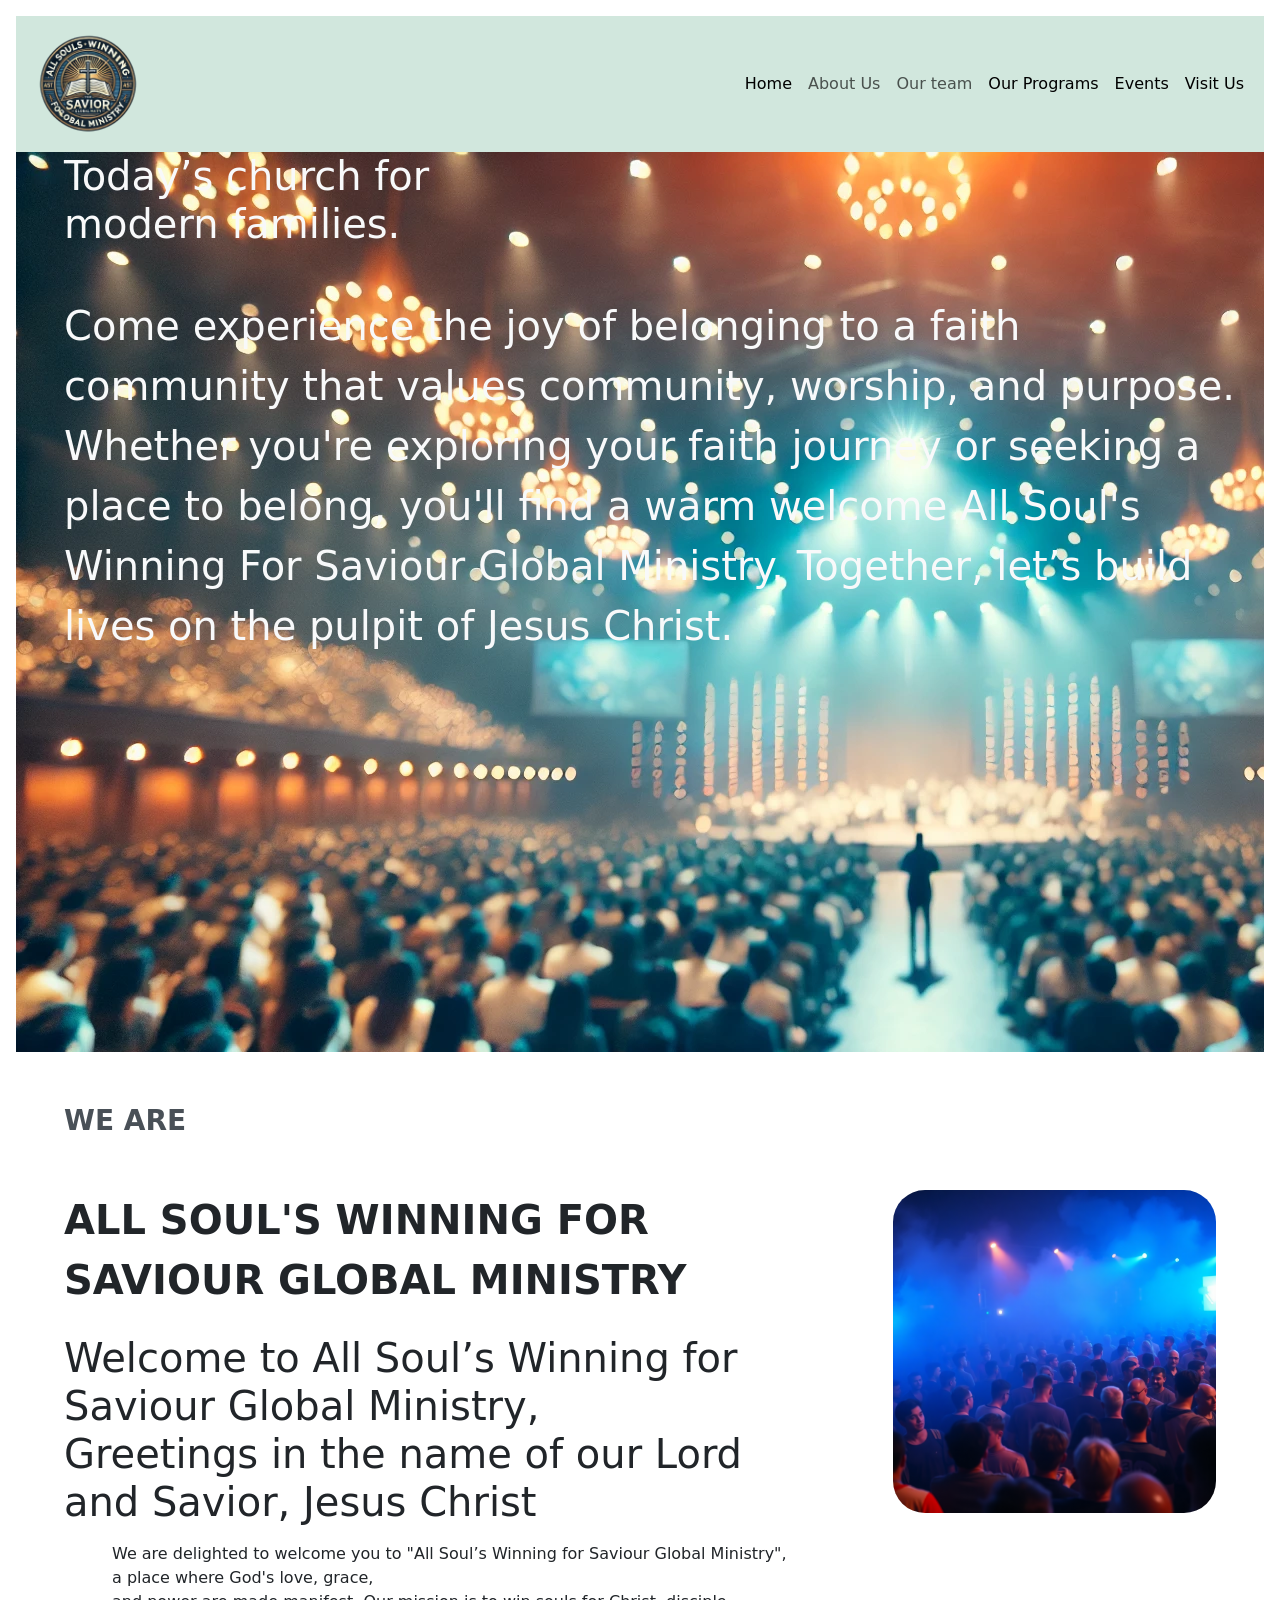
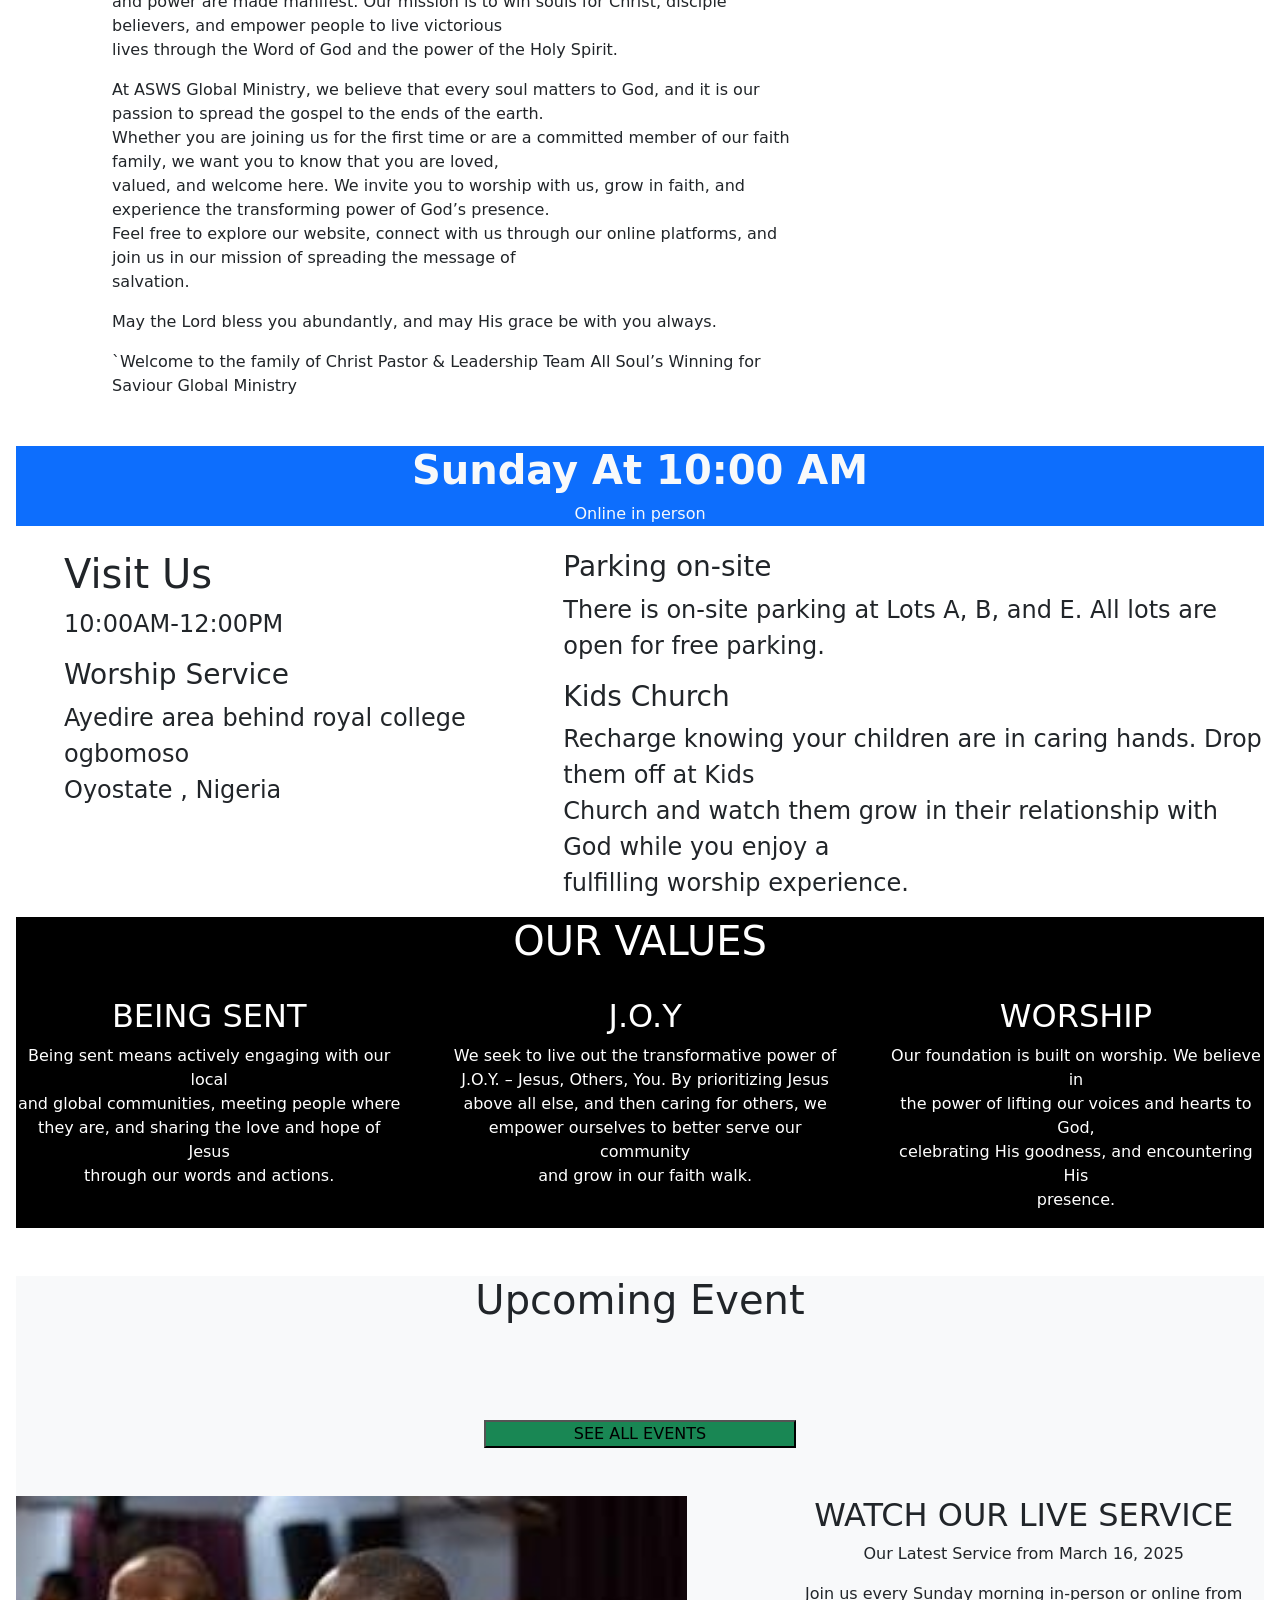
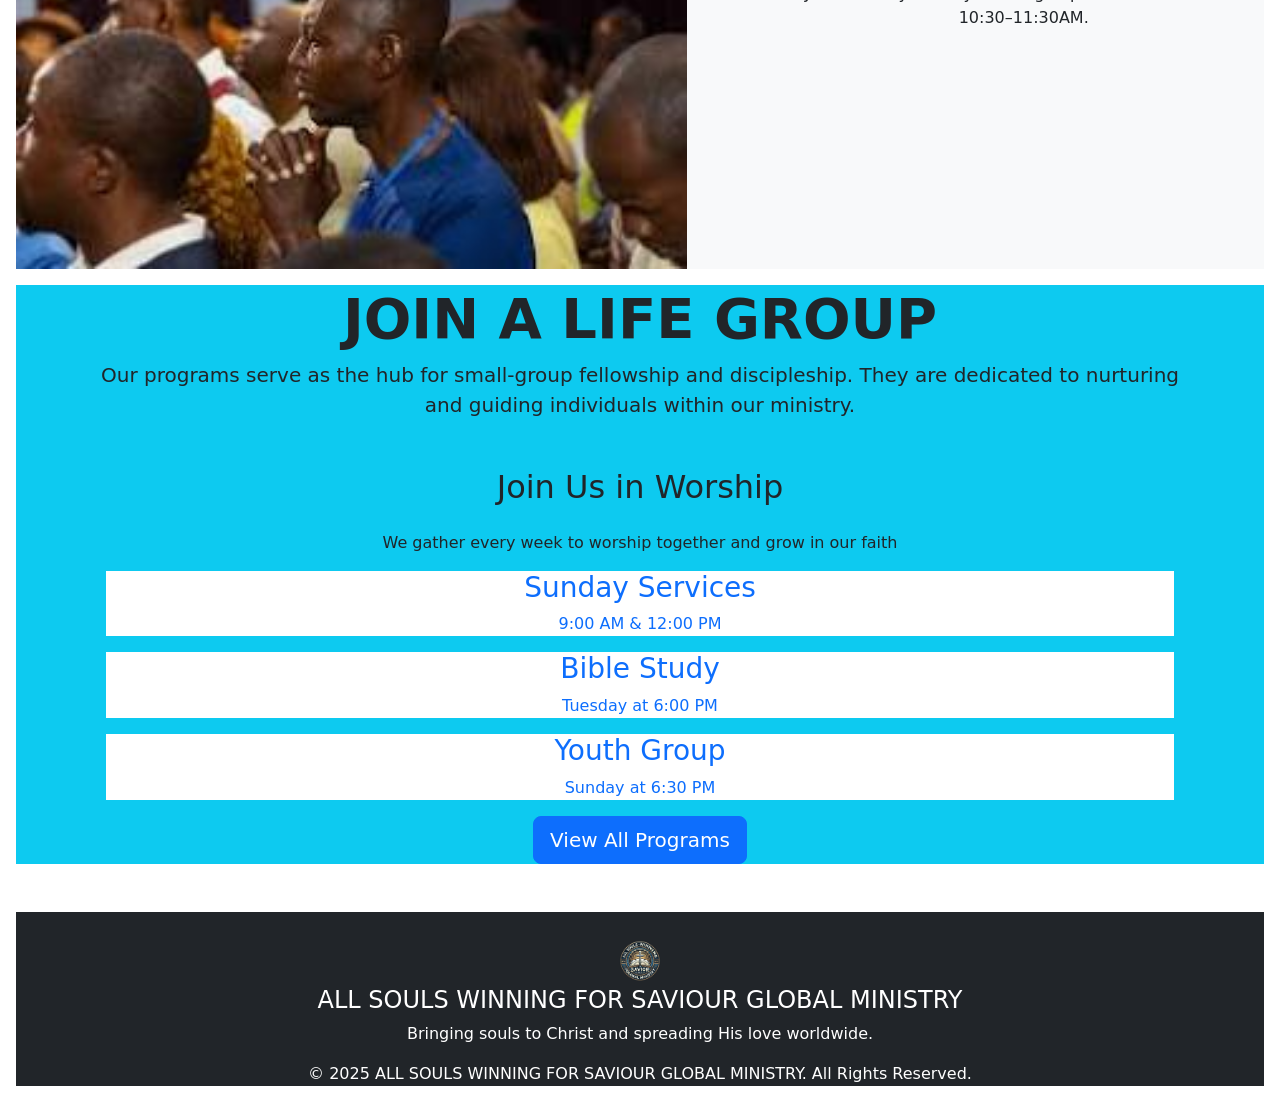
==== index.html @ 9dab1a6b "i am asws" ====
<!DOCTYPE html>
<html lang="en">

<head>
    <meta charset="UTF-8">
    <meta name="viewport" content="width=device-width, initial-scale=1.0">
    <title>ALL SOUL'S WINNING FOR SAVIOUR GLOBAL MINISTRY</title>
    <link rel="stylesheet" href="bootstrap.css">
    <link rel="stylesheet" href="bootstrap.js">
    <link rel="stylesheet" href="style.css">
</head>
<nav>
    <nav class="navbar navbar-expand-lg bg-success-subtle" position-static>
        <div class="container-fluid">
            <img src="/image/ALL_SOULS_WINNING_FOR_SAVIOUR_GLOBAL_MINISTRY-removebg-preview.png"
                class="img-fluid  rounded-5" alt="..." width="120px">
            <button class="navbar-toggler" type="button" data-bs-toggle="collapse" data-bs-target="#navbarScroll"
                aria-controls="navbarScroll" aria-expanded="false" aria-label="Toggle navigation">
                <span class="navbar-toggler-icon"></span>
            </button>
            <form class="d-flex" role="search">
                <div class="collapse navbar-collapse" id="navbarScroll">
                    <ul class="navbar-nav me-auto my-2 my-lg-0 navbar-nav-scroll" style="--bs-scroll-height: 100px;">
                        <li class="nav-item">
                            <a class="nav-link active" aria-current="page" href="/index.html">Home</a>
                        </li>
                        <li class="nav-item">
                            <a class="nav-link" href="/about us.html">About Us</a>
                        </li>

                        <a class="nav-link" href="/our team.html">
                            Our team
                        </a>
                        </li>
                        <li class="nav-item">
                            <a class="nav-link active" href="/Our Program.html">Our Programs</a>
                        </li>
                        <li>
                            <a class="nav-link active" aria-disabled="true">Events</a>
                        </li>
                        <li>
                            <a class="nav-link active" aria-disabled="true">Visit Us</a>
                        </li>
                    </ul>
            </form>
        </div>
        </div>
    </nav>
</nav>

<body class="m-lg-3 m-3">
    <section>
        <div class="privel">
            <div class="fs-1 fw-medium text-light">
                <h1 class="mx-lg-4 mx-2 ms-lg-5 ms-3">Today’s church for <br>
                    modern families.</h1>
                <p class="mx-lg-4 mx-2 ms-lg-5 ms-3 mt-lg-5 mt-3">Come experience the joy of belonging to a faith community that
                    values community, worship, and purpose.<br> Whether you're exploring your faith journey or seeking a place to belong, you'll find a
                    warm welcome All Soul's <br> Winning For Saviour Global Ministry. Together, let’s build lives on the
                    pulpit of Jesus Christ.</p>
            </div>

        </div>

        <div>
            <p class="text-light-emphasis fw-bolder fs-3 mt-lg-5 mt-3 ms-lg-5 ms-3">WE ARE</p>
        </div>
        <div class="c mt-lg-5 mt-3 d-flex justify-content-center gap-lg-5 gap-2">
            <div class="">
                <p class="fs-1 fw-bolder ms-lg-5 ms-3">ALL SOUL'S WINNING FOR <br> SAVIOUR GLOBAL MINISTRY</p>
                <div class="mt-2 mt-lg-4 ms-lg-5 ms-3">
                    <h1>Welcome to All Soul’s Winning for Saviour Global Ministry,<br>
                        Greetings in the name of our Lord and Savior, Jesus Christ</h1>

                    <p class="mt-lg-3 mt-2 ms-lg-5 ms-3">We are delighted to welcome you to "All Soul’s Winning for
                        Saviour Global
                        Ministry", a place
                        where God's
                        love, grace,<br> and power are made manifest. Our mission is to win souls for Christ, disciple
                        believers, and empower people to live victorious <br> lives through the Word of God and the
                        power of the
                        Holy Spirit. </p>

                    <p class="ms-3 ms-lg-5"> At ASWS Global Ministry, we believe that every soul matters to God, and it
                        is our passion to
                        spread the
                        gospel to the ends of the earth. <br>Whether you are joining us for the first time or are a
                        committed
                        member of our faith family, we want you to know that you are loved, <br> valued, and welcome
                        here. We
                        invite you to worship with us, grow in faith, and experience the transforming power of God’s
                        presence.
                        <br> Feel free to explore our website, connect with us through our online platforms, and join us
                        in our
                        mission of spreading the message of <br>salvation.
                    </p>

                    <p class="ms-lg-5 ms-3"> May the Lord bless you abundantly, and may His grace be with you always.
                    </p>

                   <div class="ms-lg-5">
                    `Welcome to the family of Christ

                    Pastor & Leadership Team
                    All Soul’s Winning for Saviour Global Ministry
                   </div>
                </div>
            </div>
            <div class="me-lg-5 me-3 ms-lg-5 ms-3">
                <img src="/image/Oyegbile_Privilege_a_picture_of_crowd_with_opacity_blue_colour_1befed5e-71b2-49ad-9c5a-594df293a3bf.png"
                    class="img-fluid rounded-5" alt="..." width="500px">
            </div>
        </div>
    </section>

    <div class="bg-primary mt-lg-5 mt-2 text-center  text-light">
        <h1 class="fs-1 fw-bolder text-capitalize">Sunday at 10:00 AM</h1>
        <p>Online in person</p>
    </div>

    <div class="d-flex gap-lg-5 gap-3 justify-content-center mt-lg-4 mt-2 fs-4">
        <div class="ms-2 ms-lg-5">
            <h1>Visit Us</h1>
            <p>10:00AM-12:00PM</p>
            <h3>Worship Service</h5>
                <p>Ayedire area behind royal college ogbomoso <br> Oyostate , Nigeria</p>

        </div>
        <div class="ms-2 ms-lg-5">
            <h3>Parking on-site</h4>
                <p>There is on-site parking at Lots A, B, and E. All lots are open for free parking.</p>
                <h3>Kids Church</h4>
                    <p>Recharge knowing your children are in caring hands. Drop them off at Kids <br>Church and watch
                        them grow
                        in their relationship with God while you enjoy a <br>fulfilling worship experience.</p>
        </div>
    </div>

    <section>
        <div class="bg-black text-white text-center mb-lg-5 mb-3">
            <h1>OUR VALUES</h1>
            <div class="d-flex justify-content-center gap-lg-5 gap-md-4 gap-3">
                <div>
                    <img src="" class="img-fluid" alt="">
                    <h2>BEING SENT</h2>
                    <p>Being sent means actively engaging with our local <br>and global communities, meeting people
                        where <br> they are, and sharing the love and hope of Jesus <br>through our words and actions.
                    </p>
                </div>
                <div>
                    <img src="" class="img-fluid" alt="">
                    <h2>J.O.Y</h2>
                    <p>We seek to live out the transformative power of <br>J.O.Y. – Jesus, Others, You. By prioritizing
                        Jesus <br>above all else, and then caring for others, we <br>empower ourselves to better serve
                        our community <br>and grow in our faith walk.</p>
                </div>
                <div>
                    <img src="" class="img-fluid" alt="">
                    <h2>WORSHIP</h2>
                    <p>Our foundation is built on worship. We believe in <br> the power of lifting our voices and hearts
                        to God, <br>celebrating His goodness, and encountering His <br> presence.</p>
                </div>
            </div>
    </section>

    <section>
        <div class="text-center mt-lg-5 mt-3 bg-body-tertiary w">
            <div class="mt-lg-5 mt-3 mb-lg-5 mb-3">
                <h1>Upcoming Event</h1>
            </div>
            <button class="bg-success w-25 h-75 mt-lg-5 mt-3 ">
                SEE ALL EVENTS
            </button>
            <div class="justify-content-center d-flex mt-lg-5 mt-3 gap-lg-5 gap-md-4 gap-sm-3">
                <div>
                    <img src="/image/download (1).jpeg" class="img-fluid " alt="" width="800px">
                </div>
                <div class="text-center ms-lg-5 ms-3">
                    <h2>WATCH OUR LIVE SERVICE</h2>
                    <p>Our Latest Service from March 16, 2025</p>
                    <p>Join us every Sunday morning in-person or online from 10:30–11:30AM.</p>
                </div>
            </div>
            <div>
                <h2></h2>
                <p></p>
                <p></p>
            </div>
        </div>
    </section>



    <section class="align-items-center text-center position-relative bg-info mb-lg-5 mb-3">

        <!-- Overlay -->


        <div class="container position-relative">
            <h1 class="display-4 fw-bold">JOIN A LIFE GROUP</h1>
            <p class="lead">
                Our programs serve as the hub for small-group fellowship and discipleship.
                They are dedicated to nurturing and guiding individuals within our ministry.
            </p>
            <section class="text-center mt-lg-5 mt-3">
                <div class=" container mx-auto px-4 ">
                    <div Class="text-center max-w-3xl mx-auto mb-12">
                        <h2 Class="text-3xl font-bold mb-4">Join Us in Worship</h2>
                        <p Class="text-gray-600">We gather every week to worship together and grow in our faith</p>
                    </div>

                    <div Class="grid md:grid-cols-3 gap-8 max-w-5xl mx-auto">
                        <div Class="bg-white p-8 rounded-lg shadow-md text-center">
                            <Clock Class="mx-auto mb-4 text-primary h-10 w-10" />
                            <h3 Class="text-xl font-semibold mb-2">Sunday Services</h3>
                            <p Class="text-gray-600">9:00 AM & 12:00 PM</p>
                        </div>

                        <div Class="bg-white p-8 rounded-lg shadow-md text-center">
                            <BookOpen Class="mx-auto mb-4 text-primary h-10 w-10" />
                            <h3 Class="text-xl font-semibold mb-2">Bible Study</h3>
                            <p Class="text-gray-600">Tuesday at 6:00 PM</p>
                        </div>

                        <div Class="bg-white p-8 rounded-lg text-center">
                            <Heart Class="mb-4 text-primary h-10 w-10" />
                            <h3 Class=" mb-2">Youth Group</h3>
                            <p>Sunday at 6:30 PM</p>
                        </div>
                    </div>
                </div>
            </section>
            <a href="#" class="btn btn-primary btn-lg">View All Programs</a>
        </div>

    </section>


</body>




<footer>
    <footer class="bg-dark text-white pt-4">
        <div class="container text-center">
            <img src="/image/ALL_SOULS_WINNING_FOR_SAVIOUR_GLOBAL_MINISTRY-removebg-preview.png" alt="" width="50px">
            <h4>ALL SOULS WINNING FOR SAVIOUR GLOBAL MINISTRY</h4>
            <p>Bringing souls to Christ and spreading His love worldwide.</p>

            <!-- <div class="social-icons my-3">
                <a href="#" class="text-white mx-2"><i class="fab fa-facebook"></i></a>
                <a href="#" class="text-white mx-2"><i class="fab fa-twitter"></i></a>
                <a href="#" class="text-white mx-2"><i class="fab fa-instagram"></i></a>
                <a href="#" class="text-white mx-2"><i class="fab fa-youtube"></i></a>
            </div> -->

            <p>&copy; 2025 ALL SOULS WINNING FOR SAVIOUR GLOBAL MINISTRY. All Rights Reserved.</p>
        </div>
    </footer>

    <!-- Font Awesome for Icons -->
    <script src="https://kit.fontawesome.com/your-fontawesome-kit.js" crossorigin="anonymous"></script>

</footer>

</html>
---- style.css ----
* {
  margin: 0px;
  padding: 0px;
  box-sizing: border-box;
}

.privel {
  background-image: url("/image/DALL·E\ 2025-03-17\ 15.40.37\ -\ A\ blurred\ background\ image\ of\ a\ large\ congregation\ in\ a\ church\ setting.\ The\ image\ should\ have\ a\ spiritual\ ambiance\ with\ a\ mix\ of\ blue\ and\ orange\ light.webp"); 
  height: 100vh;  
  justify-content: center;
}
.d-flex{
  gap: 600px;
}
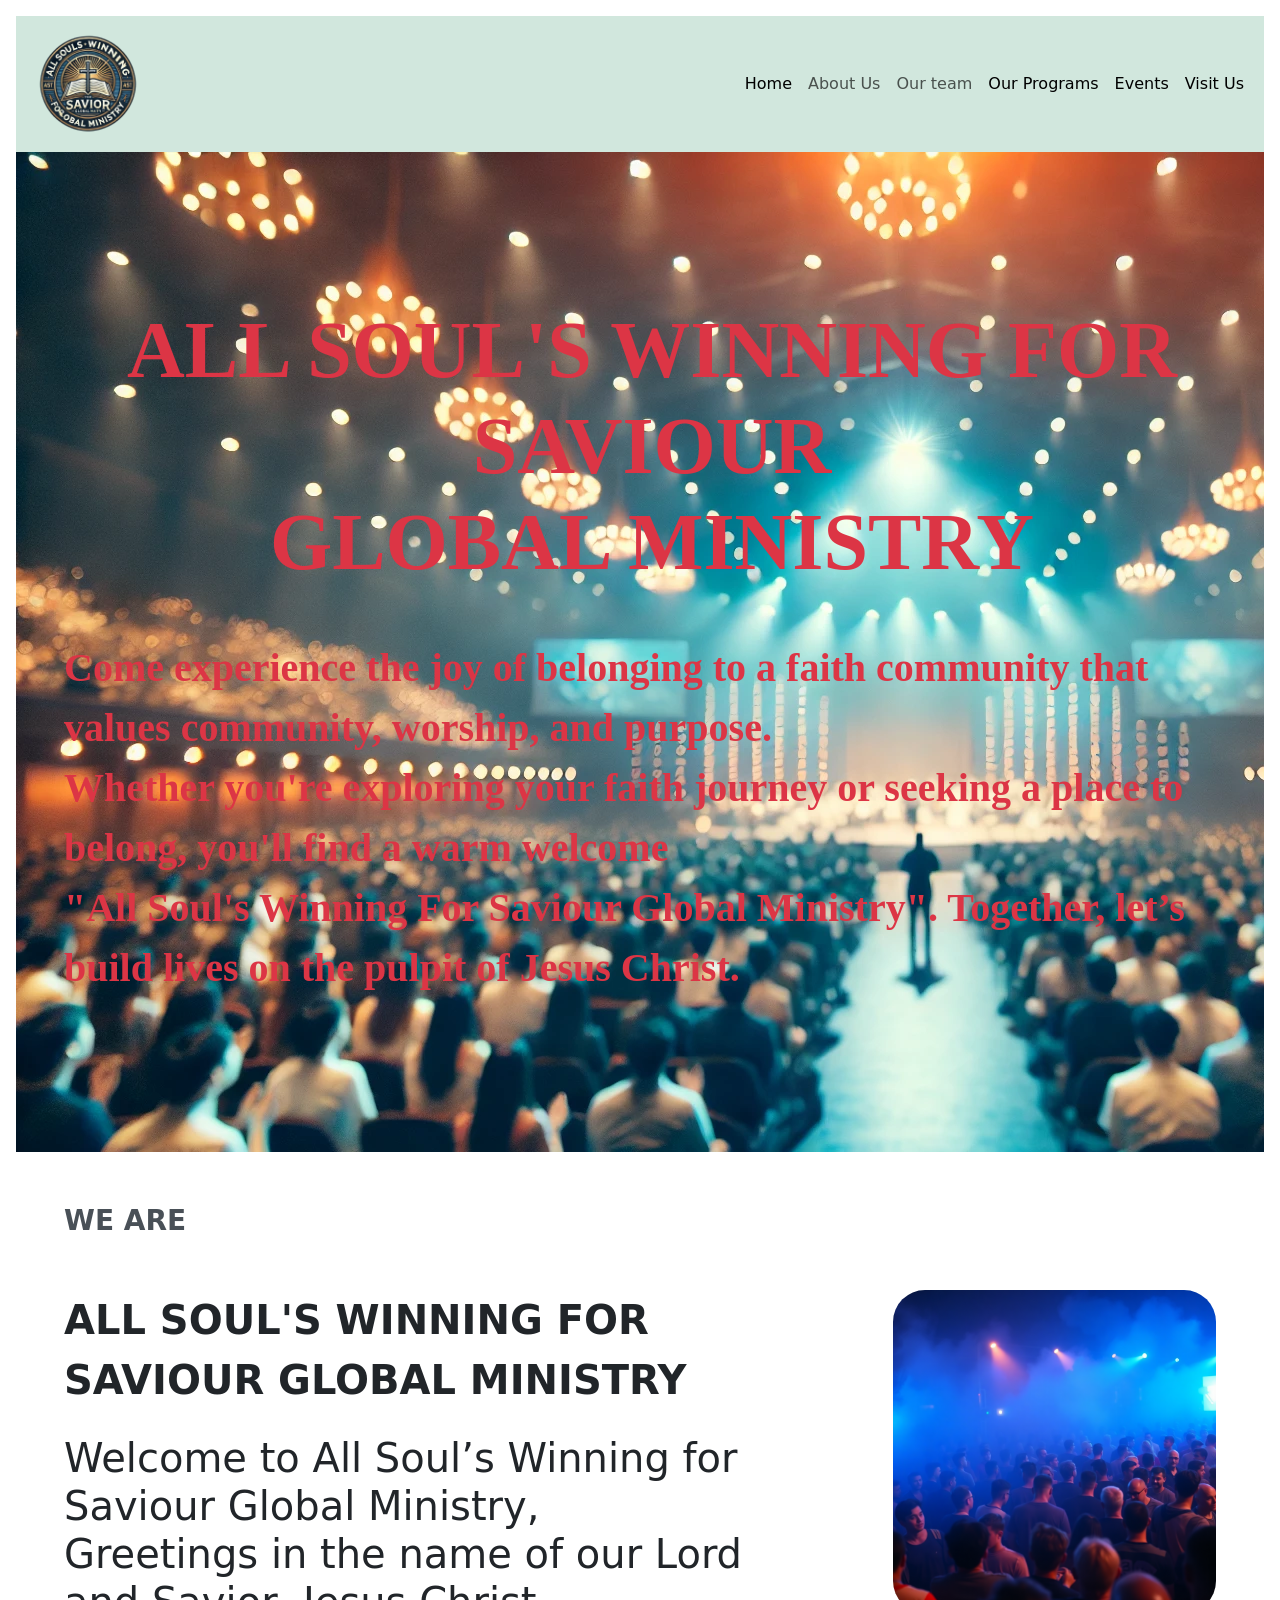
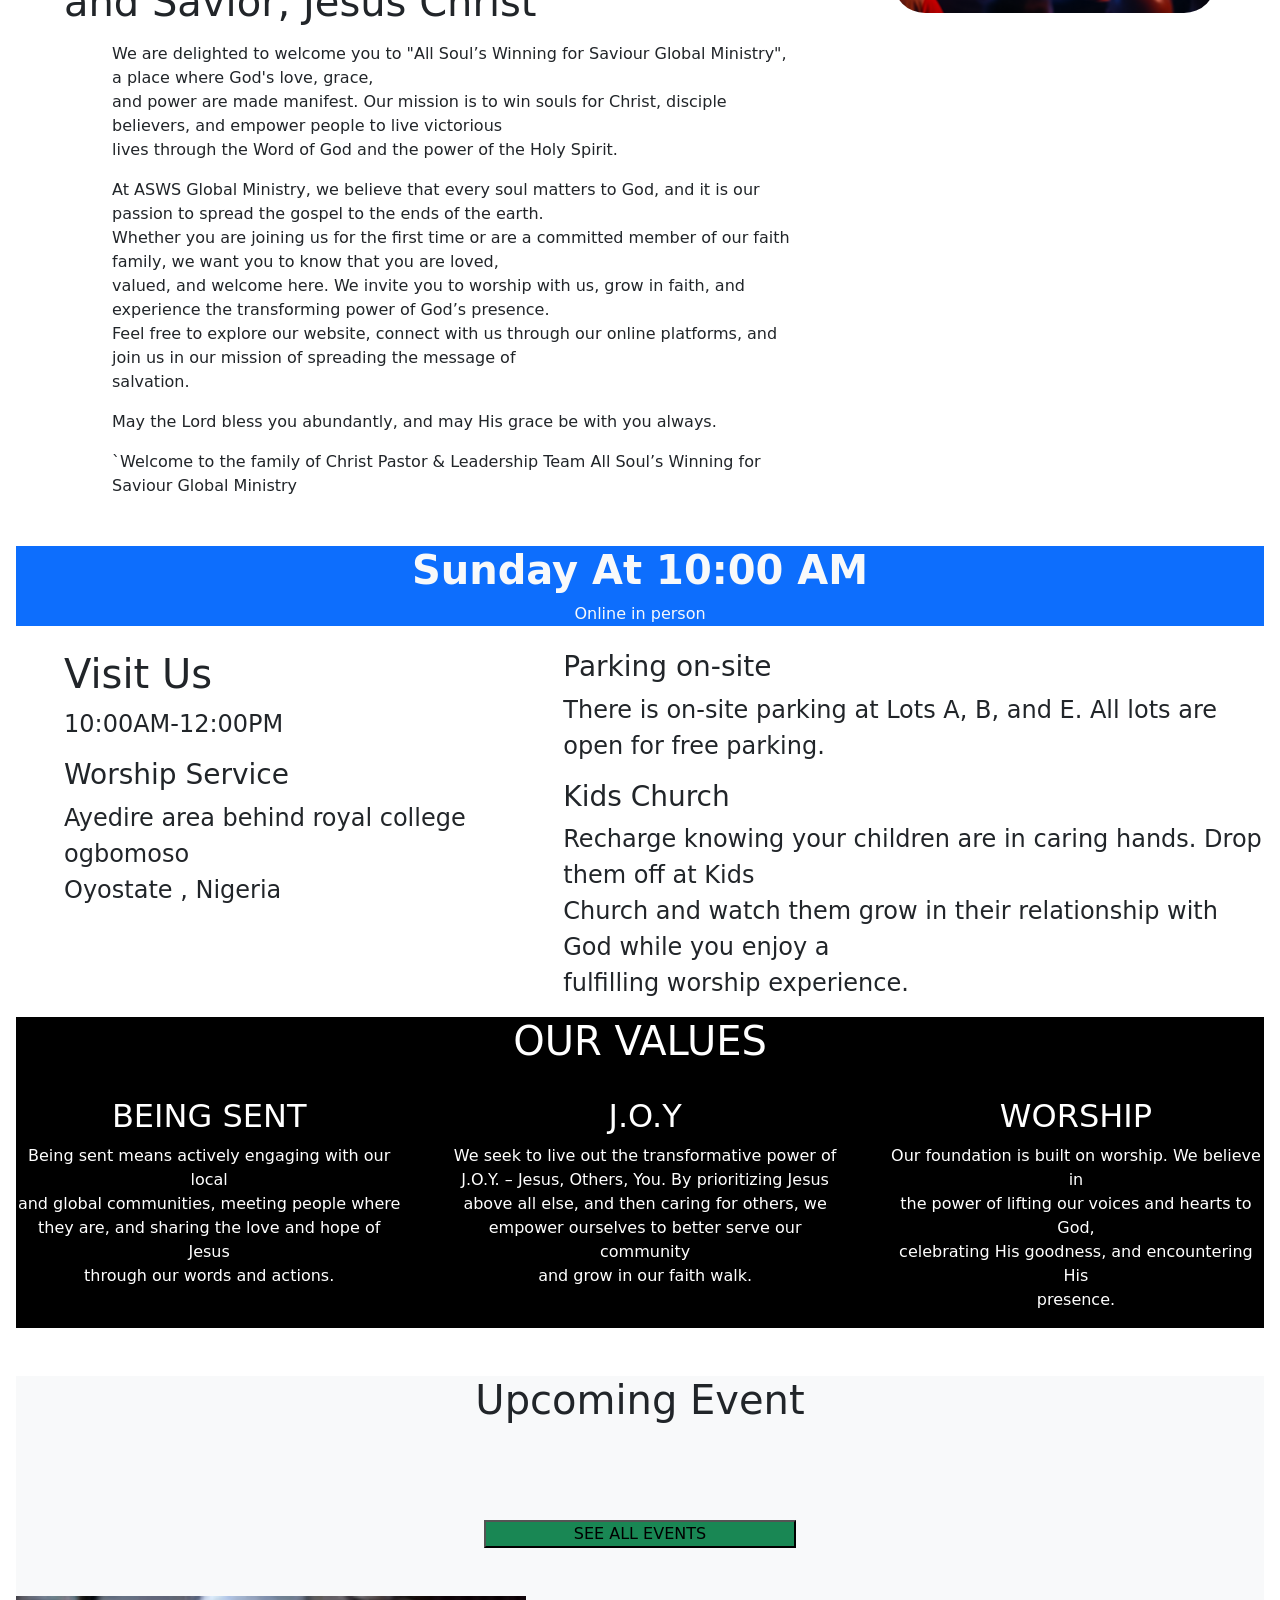
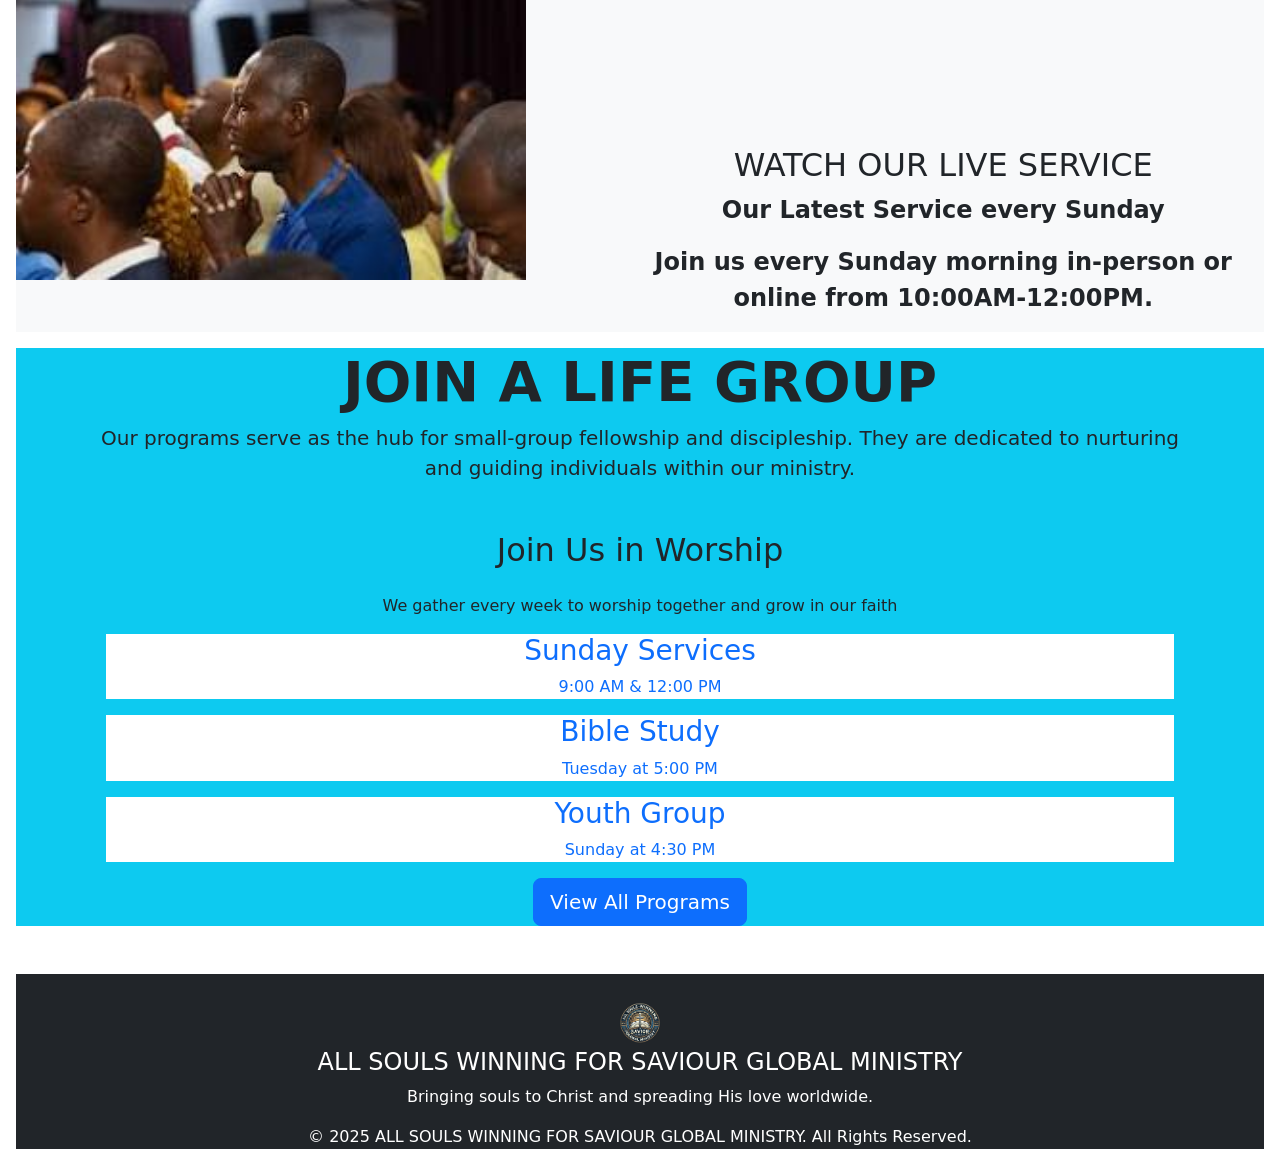
==== commit 47234aa0: "1" ====
--- a/index.html
+++ b/index.html
@@ -51,12 +51,11 @@
 <body class="m-lg-3 m-3">
     <section>
         <div class="privel">
-            <div class="fs-1 fw-medium text-light">
-                <h1 class="mx-lg-4 mx-2 ms-lg-5 ms-3">Today’s church for <br>
-                    modern families.</h1>
-                <p class="mx-lg-4 mx-2 ms-lg-5 ms-3 mt-lg-5 mt-3">Come experience the joy of belonging to a faith community that
+            <div style="padding-top: 150px;">
+                <h1 class="mx-lg-4 mx-2 ms-lg-5 ms-3 text-center text-danger" style="font-size: 80px; font-weight: bolder; font-family: Cambria, Cochin, Georgia, Times, 'Times New Roman', serif; ">ALL SOUL'S WINNING FOR SAVIOUR <br>GLOBAL MINISTRY</h1>
+                <p class="mx-lg-4 mx-2 ms-lg-5 ms-3 mt-lg-5 mt-3 fs-1 fw-bold text-danger " style="font-family: Cambria, Cochin, Georgia, Times, 'Times New Roman', serif;" >Come experience the joy of belonging to a faith community that
                     values community, worship, and purpose.<br> Whether you're exploring your faith journey or seeking a place to belong, you'll find a
-                    warm welcome All Soul's <br> Winning For Saviour Global Ministry. Together, let’s build lives on the
+                    warm welcome <br>"All Soul's  Winning For Saviour Global Ministry". Together, let’s build lives on the
                     pulpit of Jesus Christ.</p>
             </div>
 
@@ -175,10 +174,10 @@
                 <div>
                     <img src="/image/download (1).jpeg" class="img-fluid " alt="" width="800px">
                 </div>
-                <div class="text-center ms-lg-5 ms-3">
+                <div class="text-center ms-lg-5 ms-3 fw-bolder fs-4" style="margin-top: 150px; font-size: large ;">
                     <h2>WATCH OUR LIVE SERVICE</h2>
-                    <p>Our Latest Service from March 16, 2025</p>
-                    <p>Join us every Sunday morning in-person or online from 10:30–11:30AM.</p>
+                    <p>Our Latest Service every Sunday</p>
+                    <p>Join us every Sunday morning in-person or online from 10:00AM-12:00PM.</p>
                 </div>
             </div>
             <div>
@@ -219,13 +218,13 @@
                         <div Class="bg-white p-8 rounded-lg shadow-md text-center">
                             <BookOpen Class="mx-auto mb-4 text-primary h-10 w-10" />
                             <h3 Class="text-xl font-semibold mb-2">Bible Study</h3>
-                            <p Class="text-gray-600">Tuesday at 6:00 PM</p>
+                            <p Class="text-gray-600">Tuesday at 5:00 PM</p>
                         </div>
 
                         <div Class="bg-white p-8 rounded-lg text-center">
                             <Heart Class="mb-4 text-primary h-10 w-10" />
                             <h3 Class=" mb-2">Youth Group</h3>
-                            <p>Sunday at 6:30 PM</p>
+                            <p>Sunday at 4:30 PM</p>
                         </div>
                     </div>
                 </div>
--- a/style.css
+++ b/style.css
@@ -6,8 +6,8 @@
 
 .privel {
   background-image: url("/image/DALL·E\ 2025-03-17\ 15.40.37\ -\ A\ blurred\ background\ image\ of\ a\ large\ congregation\ in\ a\ church\ setting.\ The\ image\ should\ have\ a\ spiritual\ ambiance\ with\ a\ mix\ of\ blue\ and\ orange\ light.webp"); 
-  height: 100vh;  
-  justify-content: center;
+  height: 1000px;  
+  /* justify-content: center; */
 }
 .d-flex{
   gap: 600px;
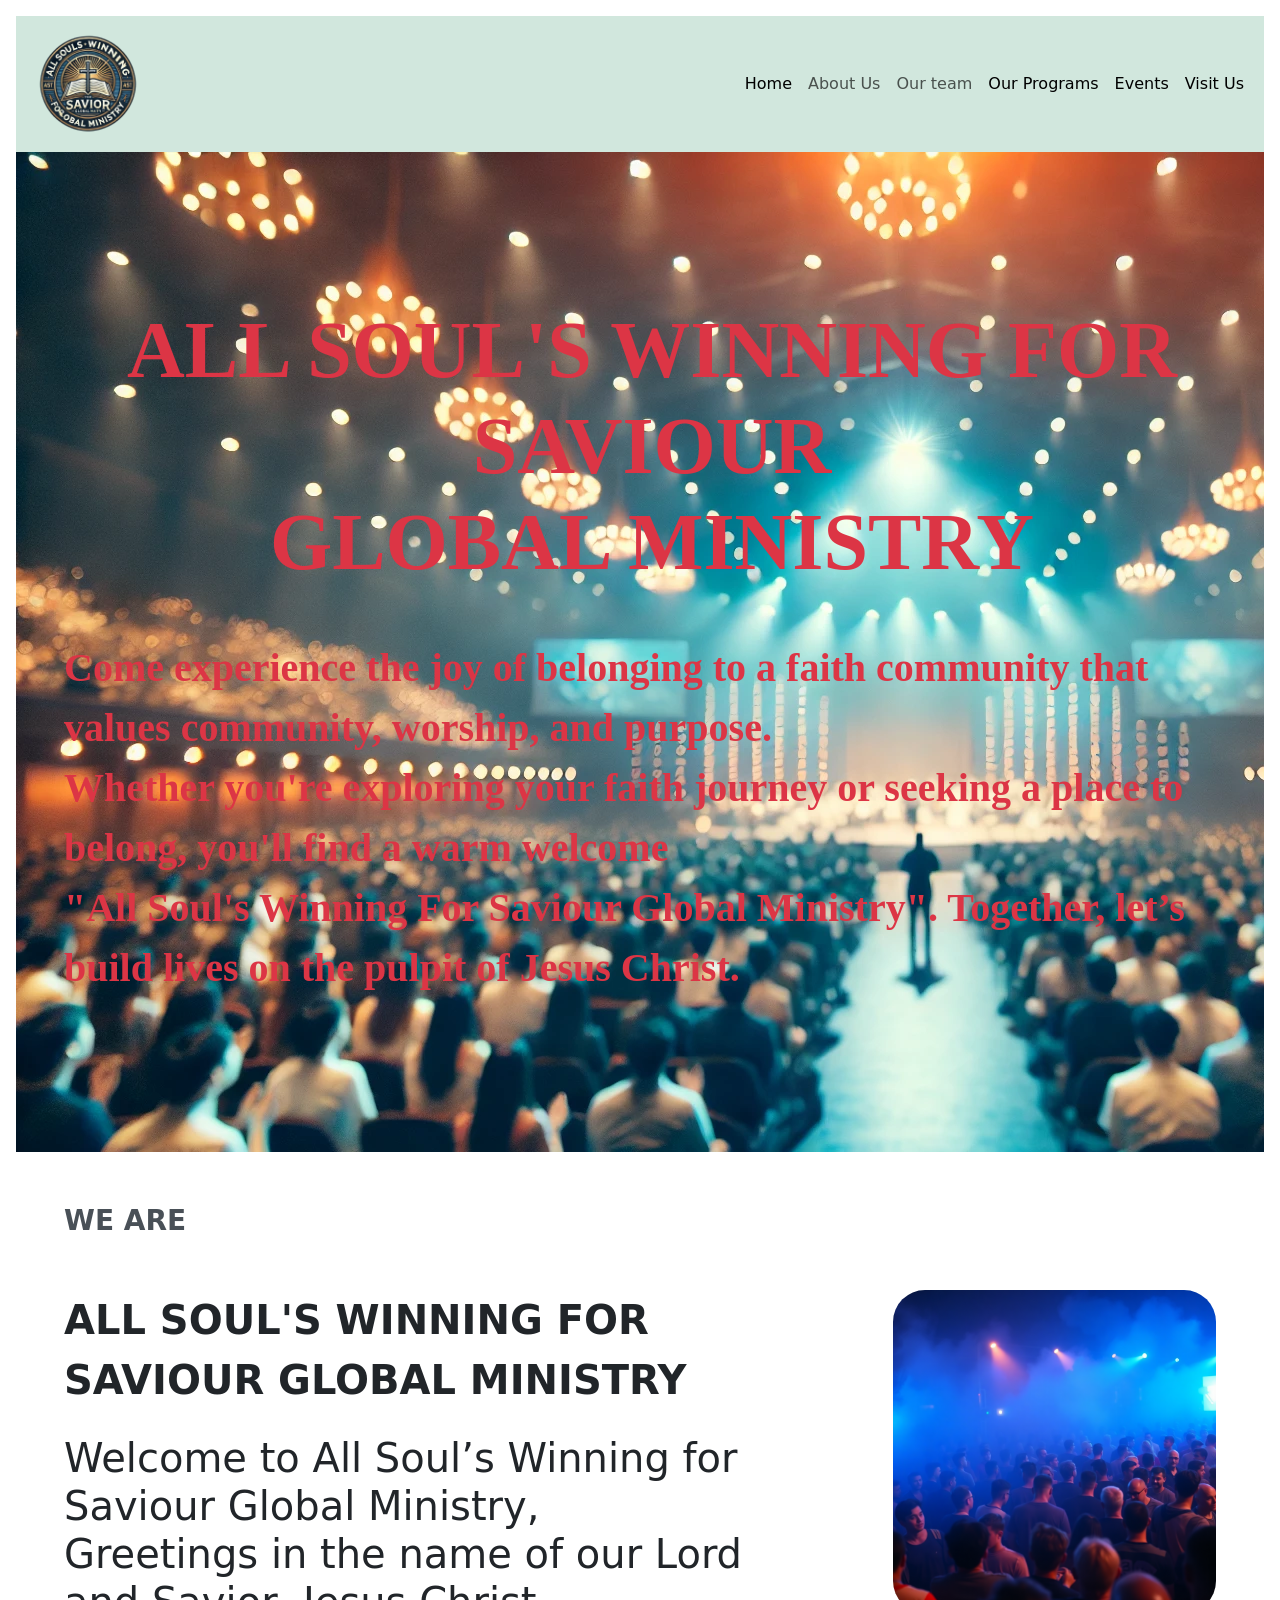
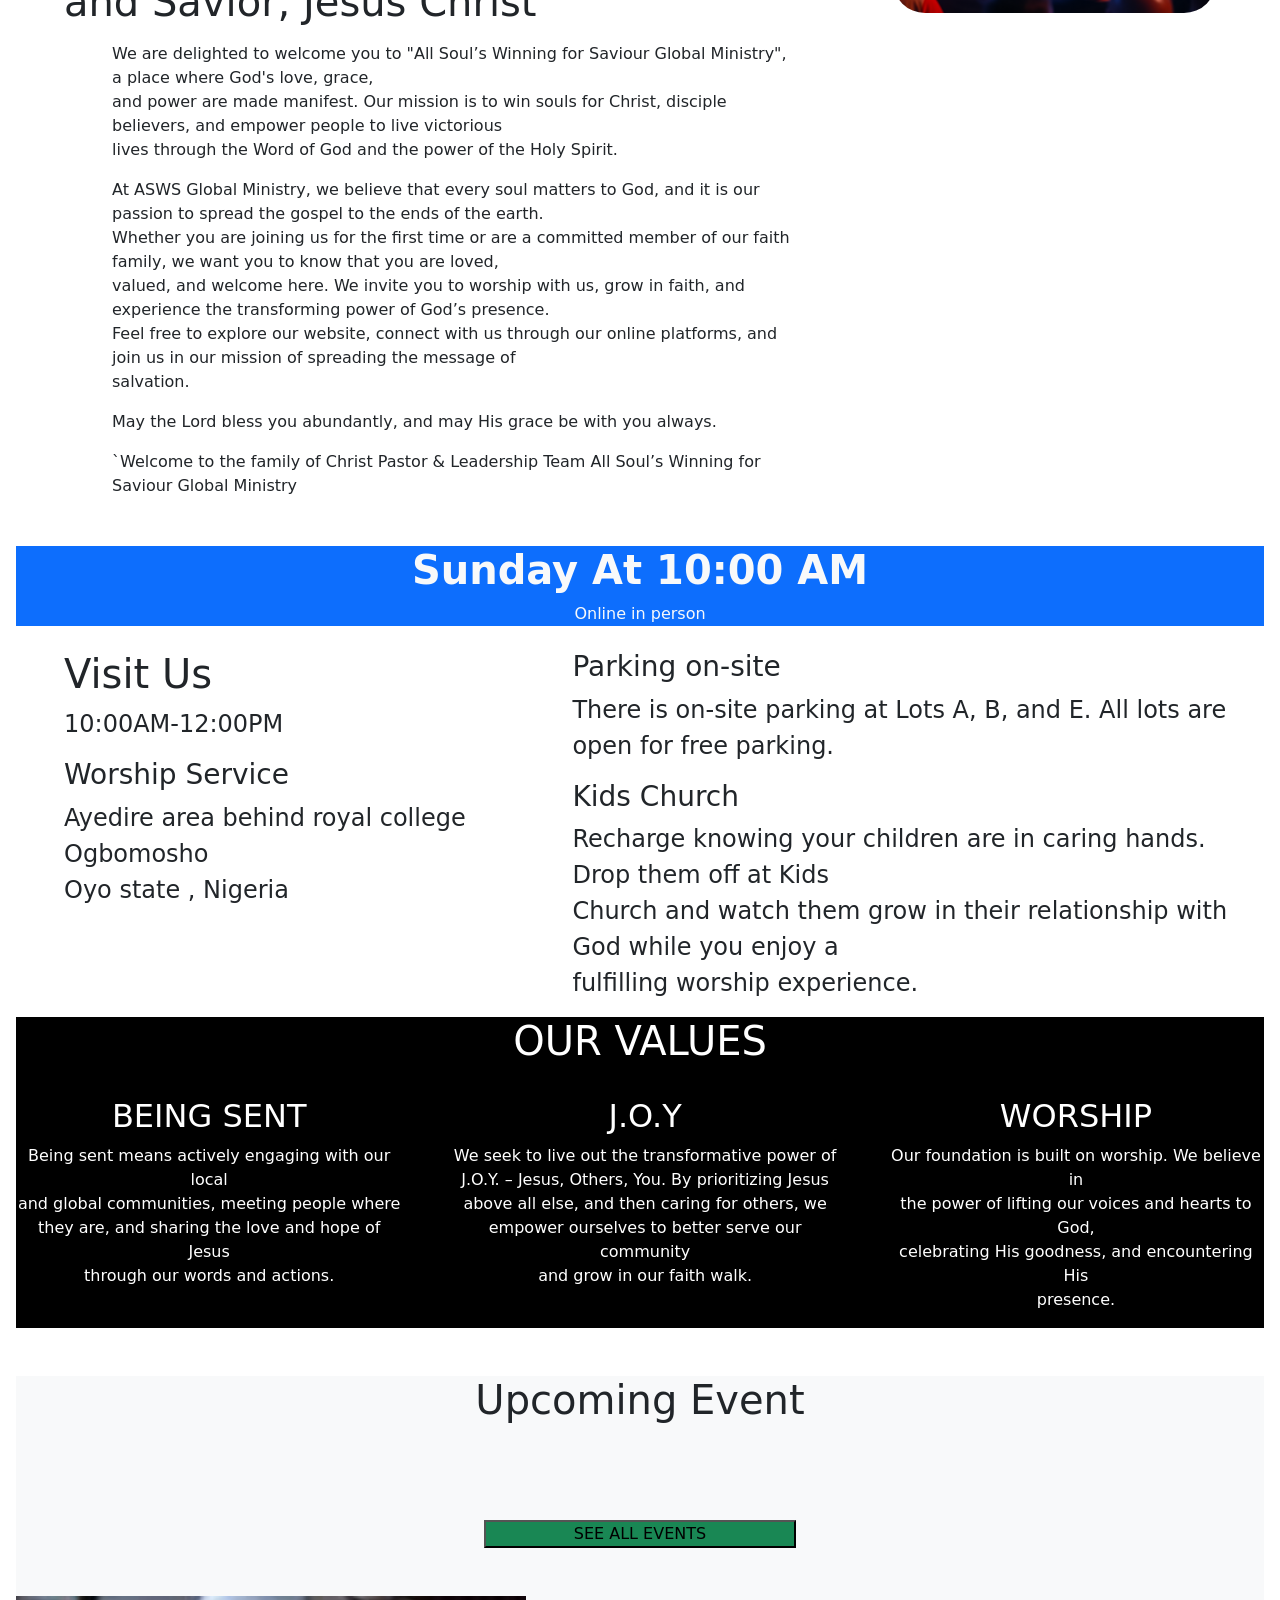
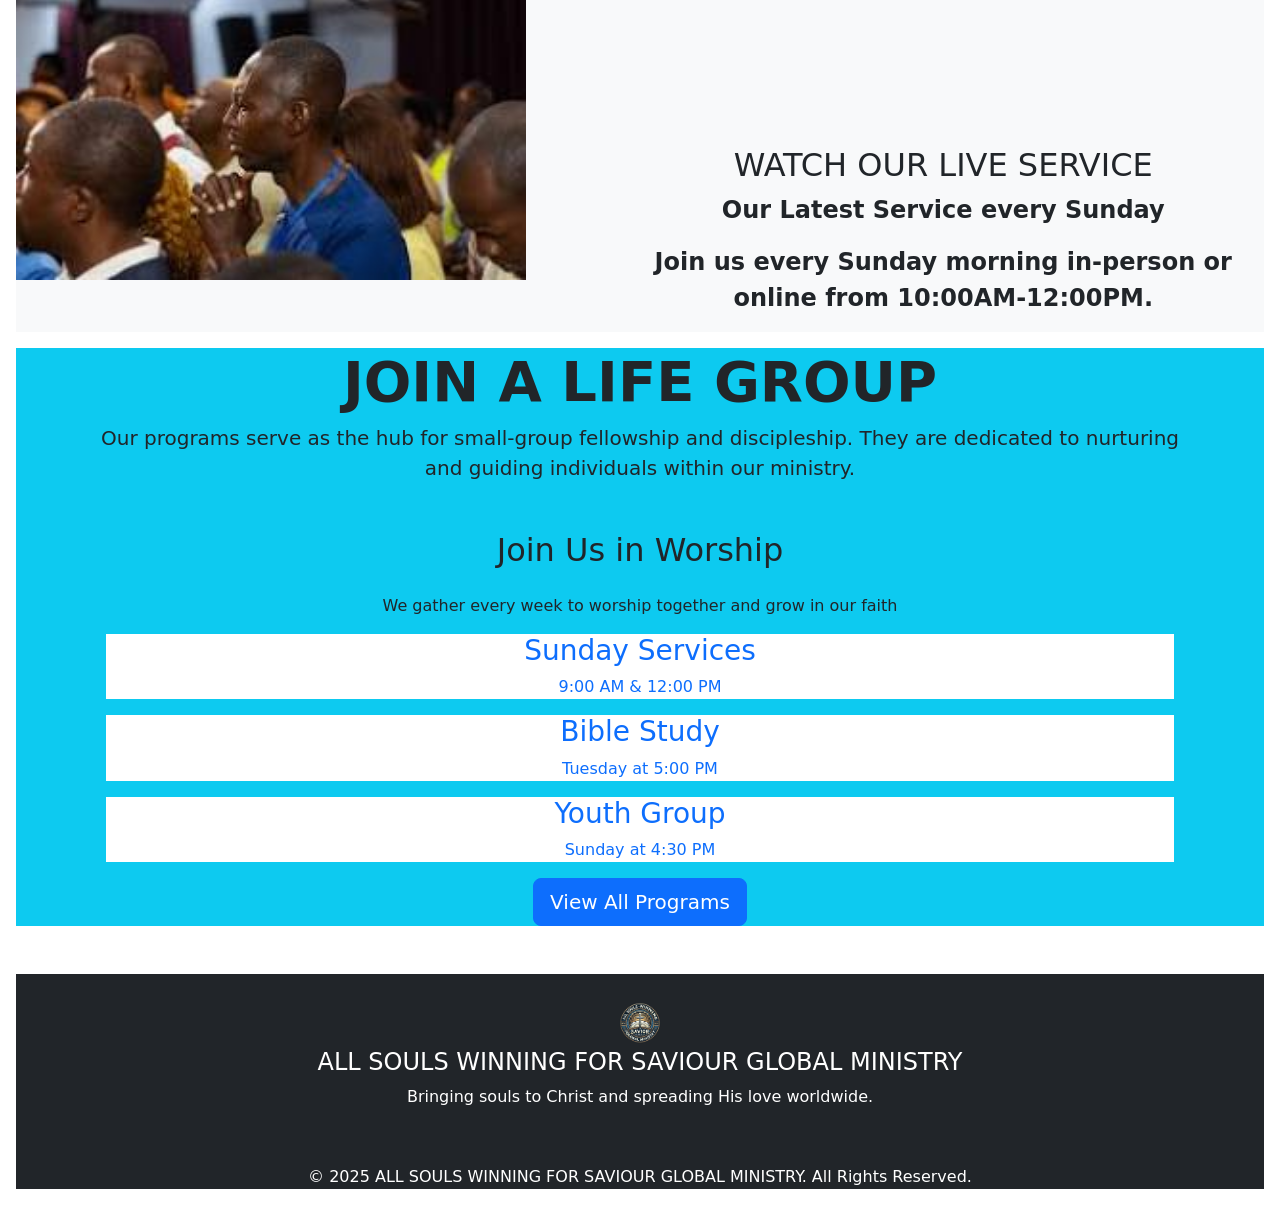
==== commit cba33d72: "1q" ====
--- a/index.html
+++ b/index.html
@@ -122,7 +122,7 @@
             <h1>Visit Us</h1>
             <p>10:00AM-12:00PM</p>
             <h3>Worship Service</h5>
-                <p>Ayedire area behind royal college ogbomoso <br> Oyostate , Nigeria</p>
+                <p>Ayedire area behind royal college Ogbomosho <br> Oyo state , Nigeria</p>
 
         </div>
         <div class="ms-2 ms-lg-5">
@@ -247,12 +247,12 @@
             <h4>ALL SOULS WINNING FOR SAVIOUR GLOBAL MINISTRY</h4>
             <p>Bringing souls to Christ and spreading His love worldwide.</p>
 
-            <!-- <div class="social-icons my-3">
+            <div class="social-icons my-3">
                 <a href="#" class="text-white mx-2"><i class="fab fa-facebook"></i></a>
                 <a href="#" class="text-white mx-2"><i class="fab fa-twitter"></i></a>
                 <a href="#" class="text-white mx-2"><i class="fab fa-instagram"></i></a>
                 <a href="#" class="text-white mx-2"><i class="fab fa-youtube"></i></a>
-            </div> -->
+            </div>
 
             <p>&copy; 2025 ALL SOULS WINNING FOR SAVIOUR GLOBAL MINISTRY. All Rights Reserved.</p>
         </div>
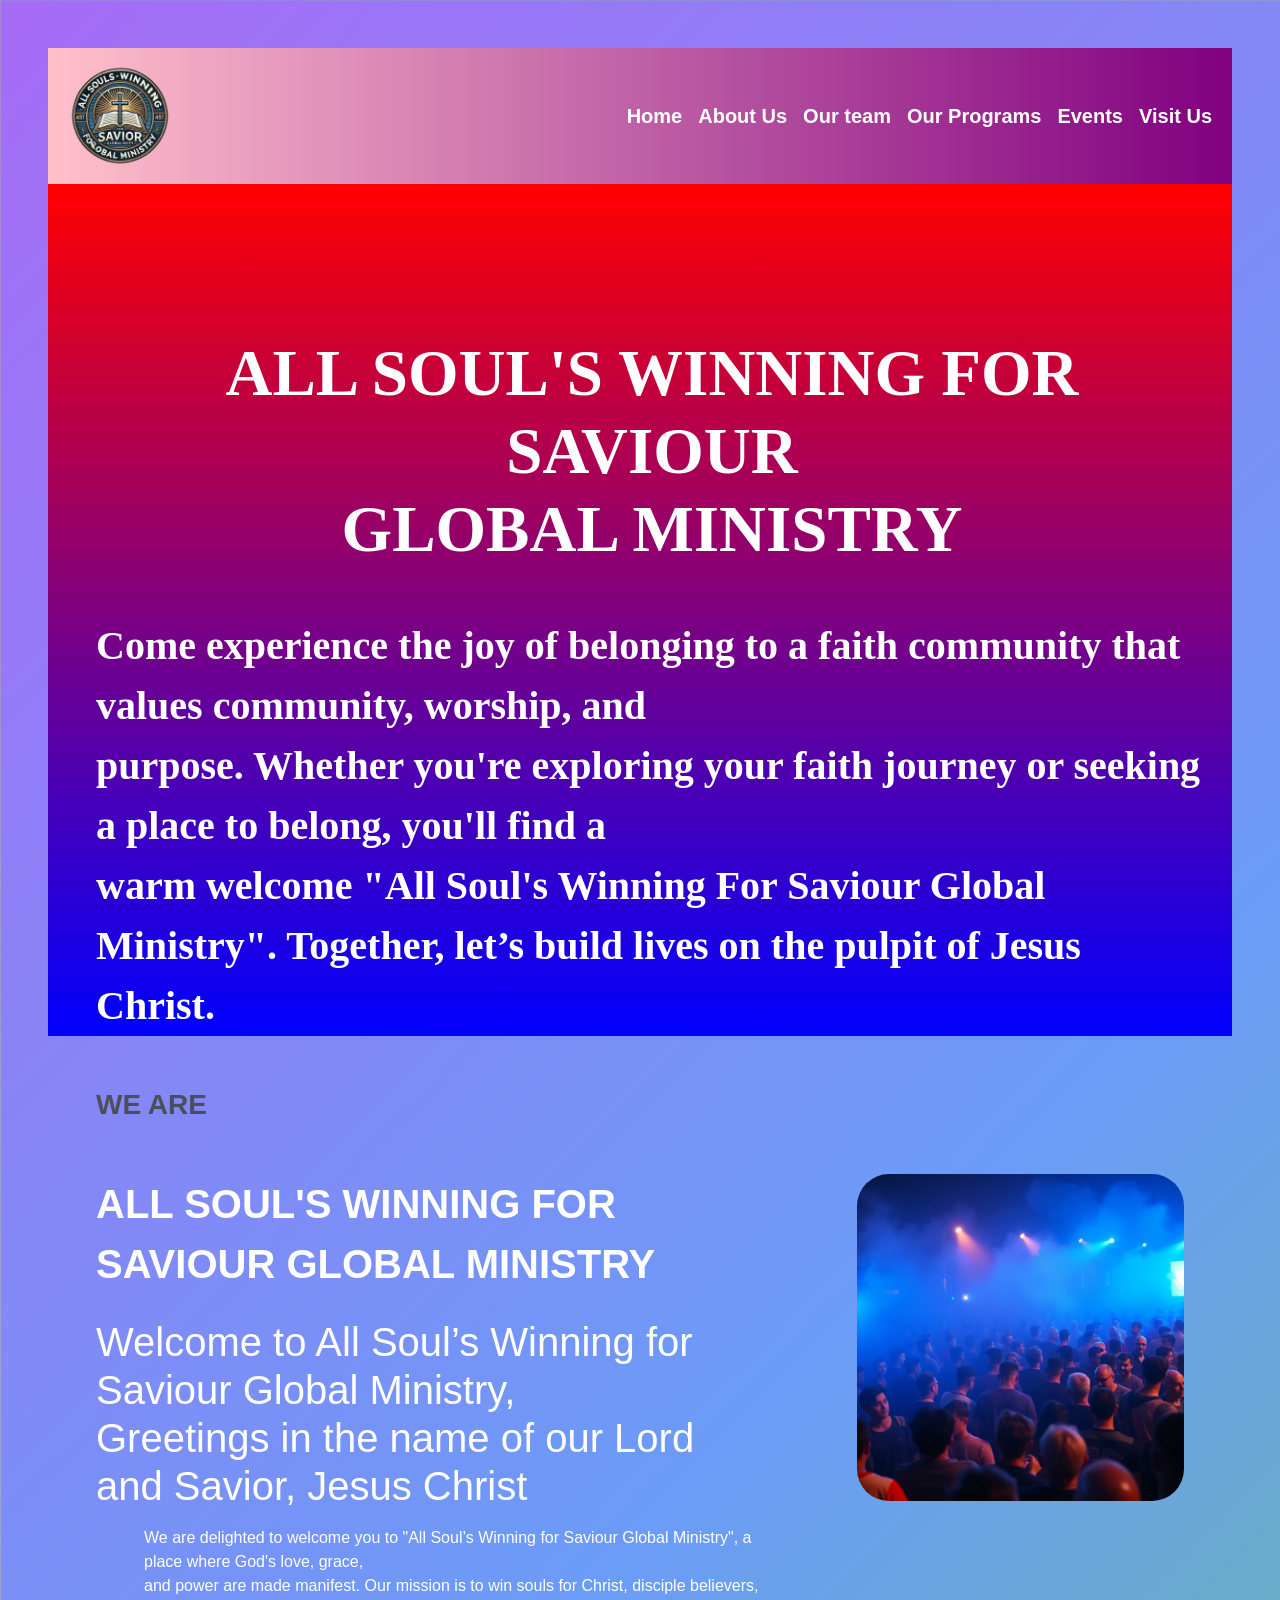
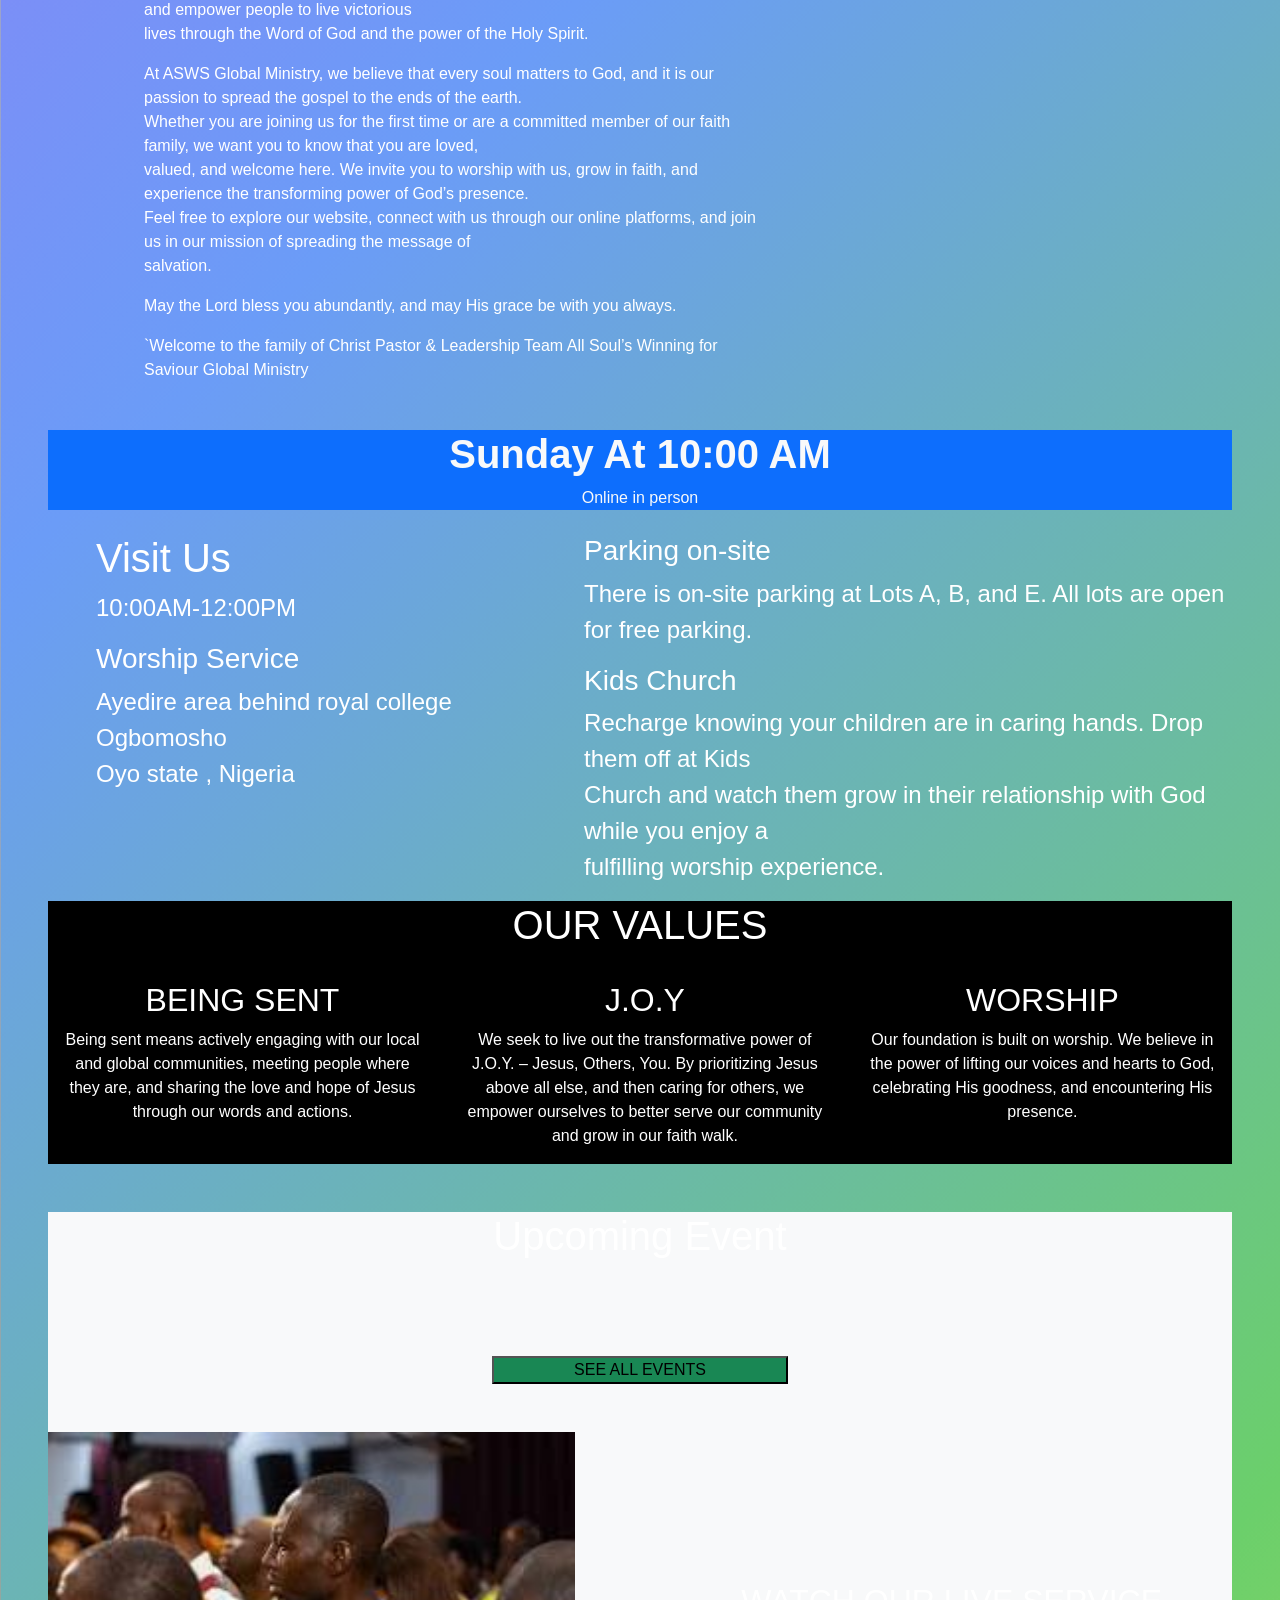
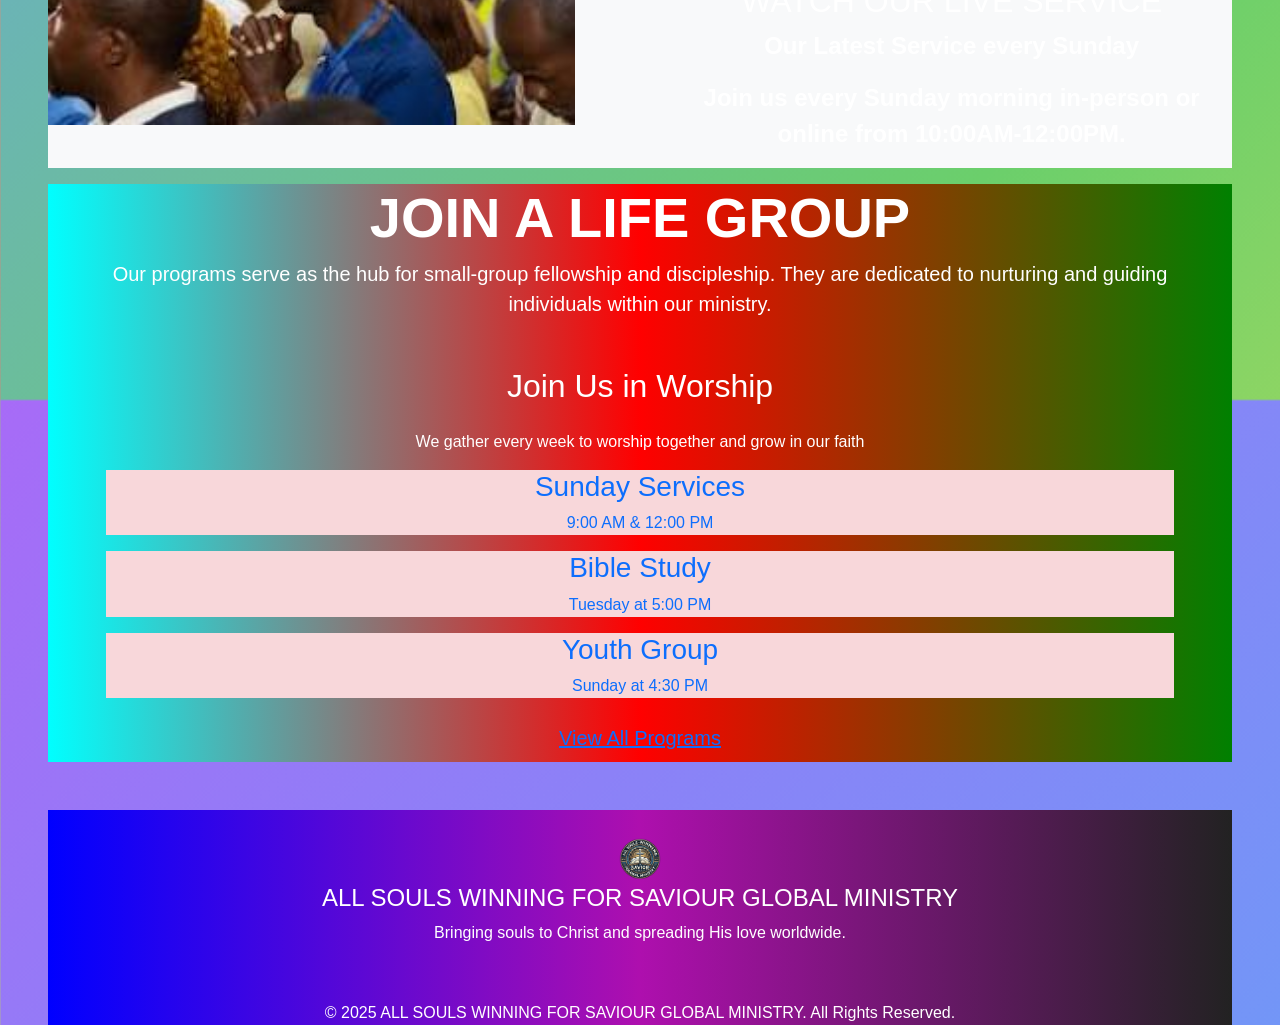
==== commit 5c7e86bd: "i" ====
--- a/index.html
+++ b/index.html
@@ -6,12 +6,14 @@
     <meta name="viewport" content="width=device-width, initial-scale=1.0">
     <title>ALL SOUL'S WINNING FOR SAVIOUR GLOBAL MINISTRY</title>
     <link rel="stylesheet" href="bootstrap.css">
-    <link rel="stylesheet" href="bootstrap.js">
-    <link rel="stylesheet" href="style.css">
+<script src="https://cdn.jsdelivr.net/npm/bootstrap@5.3.6/dist/js/bootstrap.bundle.min.js" integrity="sha384-j1CDi7MgGQ12Z7Qab0qlWQ/Qqz24Gc6BM0thvEMVjHnfYGF0rmFCozFSxQBxwHKO" crossorigin="anonymous"></script>  
+    <script src="https://cdn.jsdelivr.net/npm/bootstrap@5.3.6/dist/js/bootstrap.min.js" integrity="sha384-+0n0xVW2eSR5O3z4z8a7
+[base64]" crossorigin="anonymous"></script>  
+<link rel="stylesheet" href="style.css">
 </head>
 <nav>
-    <nav class="navbar navbar-expand-lg bg-success-subtle" position-static>
-        <div class="container-fluid">
+    <nav class="navbar navbar-expand-lg" style="background-image: linear-gradient(to right, pink, purple);">
+        <div class="container-fluid text-white fw-bold">
             <img src="/image/ALL_SOULS_WINNING_FOR_SAVIOUR_GLOBAL_MINISTRY-removebg-preview.png"
                 class="img-fluid  rounded-5" alt="..." width="120px">
             <button class="navbar-toggler" type="button" data-bs-toggle="collapse" data-bs-target="#navbarScroll"
@@ -22,24 +24,24 @@
                 <div class="collapse navbar-collapse" id="navbarScroll">
                     <ul class="navbar-nav me-auto my-2 my-lg-0 navbar-nav-scroll" style="--bs-scroll-height: 100px;">
                         <li class="nav-item">
-                            <a class="nav-link active" aria-current="page" href="/index.html">Home</a>
+                            <a class="nav-link active text-white fs-5" aria-current="page" href="/index.html">Home</a>
                         </li>
                         <li class="nav-item">
-                            <a class="nav-link" href="/about us.html">About Us</a>
-                        </li>
-
-                        <a class="nav-link" href="/our team.html">
+                            <a class="nav-link text-white fs-5" href="/about us.html">About Us</a>
+                        </li>
+
+                        <a class="nav-link text-white fs-5" href="/our team.html">
                             Our team
                         </a>
                         </li>
                         <li class="nav-item">
-                            <a class="nav-link active" href="/Our Program.html">Our Programs</a>
+                            <a class="nav-link active text-white fs-5" href="/Our Program.html">Our Programs</a>
                         </li>
                         <li>
-                            <a class="nav-link active" aria-disabled="true">Events</a>
+                            <a class="nav-link active text-white fs-5" aria-disabled="true">Events</a>
                         </li>
                         <li>
-                            <a class="nav-link active" aria-disabled="true">Visit Us</a>
+                            <a class="nav-link active text-white fs-5" aria-disabled="true">Visit Us</a>
                         </li>
                     </ul>
             </form>
@@ -48,14 +50,20 @@
     </nav>
 </nav>
 
-<body class="m-lg-3 m-3">
+<body class="animated-bg m-lg-3 m-3">
     <section>
-        <div class="privel">
+        <div class="privel bg-info-subtle ">
             <div style="padding-top: 150px;">
-                <h1 class="mx-lg-4 mx-2 ms-lg-5 ms-3 text-center text-danger" style="font-size: 80px; font-weight: bolder; font-family: Cambria, Cochin, Georgia, Times, 'Times New Roman', serif; ">ALL SOUL'S WINNING FOR SAVIOUR <br>GLOBAL MINISTRY</h1>
-                <p class="mx-lg-4 mx-2 ms-lg-5 ms-3 mt-lg-5 mt-3 fs-1 fw-bold text-danger " style="font-family: Cambria, Cochin, Georgia, Times, 'Times New Roman', serif;" >Come experience the joy of belonging to a faith community that
-                    values community, worship, and purpose.<br> Whether you're exploring your faith journey or seeking a place to belong, you'll find a
-                    warm welcome <br>"All Soul's  Winning For Saviour Global Ministry". Together, let’s build lives on the
+                <h1 class="mx-lg-4 mx-2 ms-lg-5 ms-3 text-center "
+                    style="font-size: 65px; font-weight: bolder; font-family: Cambria, Cochin, Georgia, Times, 'Times New Roman', serif; ">
+                    ALL SOUL'S WINNING FOR SAVIOUR <br>GLOBAL MINISTRY</h1>
+                <p class="mx-lg-4 mx-2 ms-lg-5 ms-3 mt-lg-5 mt-1 fs-1 fw-bolder text-white mb-5"
+                    style="font-family: Cambria, Cochin, Georgia, Times, 'Times New Roman', serif;">Come experience the
+                    joy of belonging to a faith community that
+                    values community, worship, and <br>purpose. Whether you're exploring your faith journey or seeking a
+                    place to belong, you'll find a<br>
+                    warm welcome "All Soul's Winning For Saviour Global Ministry". Together, let’s build lives on
+                    the
                     pulpit of Jesus Christ.</p>
             </div>
 
@@ -97,12 +105,12 @@
                     <p class="ms-lg-5 ms-3"> May the Lord bless you abundantly, and may His grace be with you always.
                     </p>
 
-                   <div class="ms-lg-5">
-                    `Welcome to the family of Christ
-
-                    Pastor & Leadership Team
-                    All Soul’s Winning for Saviour Global Ministry
-                   </div>
+                    <div class="ms-lg-5">
+                        `Welcome to the family of Christ
+
+                        Pastor & Leadership Team
+                        All Soul’s Winning for Saviour Global Ministry
+                    </div>
                 </div>
             </div>
             <div class="me-lg-5 me-3 ms-lg-5 ms-3">
@@ -190,7 +198,7 @@
 
 
 
-    <section class="align-items-center text-center position-relative bg-info mb-lg-5 mb-3">
+    <section class="align-items-center text-center position-relative mb-lg-5 mb-3"style="background-image: linear-gradient(to right, aqua, red, green);">
 
         <!-- Overlay -->
 
@@ -209,19 +217,19 @@
                     </div>
 
                     <div Class="grid md:grid-cols-3 gap-8 max-w-5xl mx-auto">
-                        <div Class="bg-white p-8 rounded-lg shadow-md text-center">
+                        <div Class="bg-danger-subtle p-8 rounded-lg shadow-md text-center">
                             <Clock Class="mx-auto mb-4 text-primary h-10 w-10" />
                             <h3 Class="text-xl font-semibold mb-2">Sunday Services</h3>
                             <p Class="text-gray-600">9:00 AM & 12:00 PM</p>
                         </div>
 
-                        <div Class="bg-white p-8 rounded-lg shadow-md text-center">
+                        <div Class="bg-danger-subtle p-8 rounded-lg shadow-md text-center">
                             <BookOpen Class="mx-auto mb-4 text-primary h-10 w-10" />
                             <h3 Class="text-xl font-semibold mb-2">Bible Study</h3>
                             <p Class="text-gray-600">Tuesday at 5:00 PM</p>
                         </div>
 
-                        <div Class="bg-white p-8 rounded-lg text-center">
+                        <div Class="bg-danger-subtle p-8 rounded-lg text-center">
                             <Heart Class="mb-4 text-primary h-10 w-10" />
                             <h3 Class=" mb-2">Youth Group</h3>
                             <p>Sunday at 4:30 PM</p>
@@ -229,7 +237,7 @@
                     </div>
                 </div>
             </section>
-            <a href="#" class="btn btn-primary btn-lg">View All Programs</a>
+            <a href="#" class="btn btn-primary btn-lg btn-link">View All Programs</a>
         </div>
 
     </section>
@@ -241,7 +249,7 @@
 
 
 <footer>
-    <footer class="bg-dark text-white pt-4">
+    <footer class="text-white pt-4" style="background-image: linear-gradient(to right, #00f, #ae0fae, #222);">
         <div class="container text-center">
             <img src="/image/ALL_SOULS_WINNING_FOR_SAVIOUR_GLOBAL_MINISTRY-removebg-preview.png" alt="" width="50px">
             <h4>ALL SOULS WINNING FOR SAVIOUR GLOBAL MINISTRY</h4>
@@ -260,7 +268,7 @@
 
     <!-- Font Awesome for Icons -->
     <script src="https://kit.fontawesome.com/your-fontawesome-kit.js" crossorigin="anonymous"></script>
-
+    <!-- <script src="jax.js"></script> -->
 </footer>
 
 </html>
--- a/style.css
+++ b/style.css
@@ -3,14 +3,46 @@
   padding: 0px;
   box-sizing: border-box;
 }
-
 .privel {
-  background-image: url("/image/DALL·E\ 2025-03-17\ 15.40.37\ -\ A\ blurred\ background\ image\ of\ a\ large\ congregation\ in\ a\ church\ setting.\ The\ image\ should\ have\ a\ spiritual\ ambiance\ with\ a\ mix\ of\ blue\ and\ orange\ light.webp"); 
-  height: 1000px;  
-  /* justify-content: center; */
+background-image: linear-gradient(red,blue);
 }
 .d-flex{
   gap: 600px;
 }
 
+* {
+  margin: 0;
+  padding: 0;
+  box-sizing: border-box;
+}
 
+body, html {
+  height: 100%;
+  font-family: 'Segoe UI', sans-serif;
+}
+
+.animated-bg {
+  height: 100%;
+  /* display: flex; */
+  /* justify-content: center; */
+  /* align-items: center; */
+  background: linear-gradient(-45deg, #ff6b6b, #f7e74c, #6bcf6b, #6b9cf7, #a76bf7);
+  background-size: 400% 400%;
+  animation: gradientFlow 10s ease infinite;
+  color: white;
+  /* text-align: center; */
+  /* font-size: 2.5rem; */
+  padding: 2rem;
+}
+
+@keyframes gradientFlow {
+  0% {
+    background-position: 0% 50%;
+  }
+  50% {
+    background-position: 100% 50%;
+  }
+  100% {
+    background-position: 0% 50%;
+  }
+}
